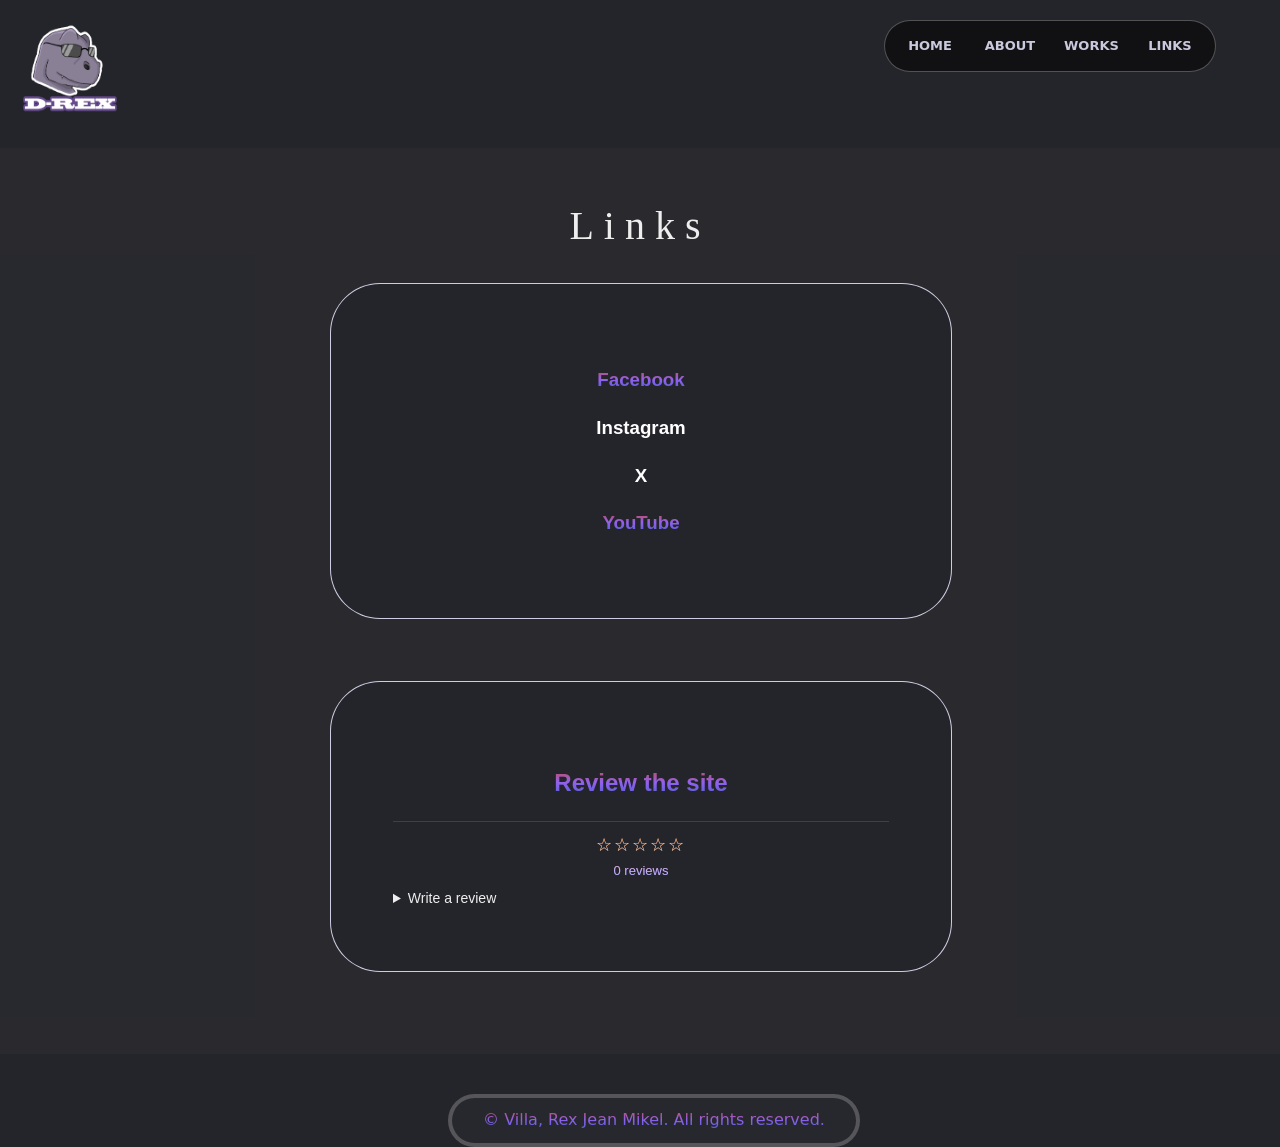
==== links.html @ 9adef067 "Add files via upload" ====
<!DOCTYPE html>
<html>
<head>
    <meta name="viewport" content="width=device-width, initial-scale=1.0"/>
    <meta charset="UTF-8" />
    <title>Links · Villa's Portfolio</title>
    <link rel="stylesheet" href="Styles/Style.css"/>
    <link rel="stylesheet" href="Styles/reviews.css"/>
    <link rel="icon" type="image/png" href="Images/logo.png"/>
</head>
<body>
    <header class="headerstyle">
        <div class="headline">
            <a href="index.html"><img src="Images/logo.png" alt="Logo" id="logo"></a>
        </div>
        <div>
            <nav class="navbar">
                <a class="navbuttons" href="index.html">HOME</a>
                <a class="navbuttons" href="about.html">ABOUT</a>
                <a class="navbuttons" href="works.html">WORKS</a>
                <a class="navbuttons" href="links.html">LINKS</a>
            </nav>
        </div>
    </header>

    <main class="mainpage">
        <h1>Links</h1>
        <section class="linksection">
            <div><a href="https://www.facebook.com/mikel.villa.7/"><h3><span>Facebook</span></h3></a></div>
            <div><a href="https://www.instagram.com/"><h3>Instagram</h3></a></div>
            <div><a href="https://x.com/"><h3>X</h3></a></div>
            <div><a href="https://www.youtube.com/@rexjeanmikelvilla"><h3><span>YouTube</span></h3></a></div>
        </section>

        <section class="linksection">
            <h2><span>Review the site</span></h2>
            <div class="review-slot" data-key="site"></div>
        </section>
    </main>

    <footer>
        <span>© Villa, Rex Jean Mikel. All rights reserved.</span>
    </footer>
    <script src="Scripts/reviews.js"></script>
</body>
</html>
---- Styles/Style.css ----
:root{
    --fg: #eeeeee;
    --bg: rgb(36, 37, 43);
    --muted: rgba(225, 223, 245, 0.897);
    --gradient: linear-gradient(to top,rgb(82, 95, 211), rgb(146, 97, 238), rgb(192, 75, 84));
    --main-font: Impact, serif;
    --sub-font: Verdana, sans-serif;
}

html, body {
    height: 100%;
}

#logo {
    width: 100px;
    height: 100px;
}

#logo:hover {
    transition: transform .3s ease-in;
    transform: rotate(360deg);
}

#logoRef {
    width: 250px;
    height: 250px;
}

#logoRef:hover {
    transition: transform .3s ease-in;
    transform: rotate(360deg);
}

main {
    font-family: Verdana, sans-serif;
    font-weight: 500;
    font-size: 16px;
}

h1 {
    font-family: var(--main-font);
    letter-spacing: 10px;
    font-size: 40px;
    font-weight: 500;
}

span {
    background: var(--gradient);
    -webkit-background-clip: text;
    background-clip: text;
    color: transparent;
}

section {
    text-align: center;
    max-width: 70%;
    margin: 20px;
    margin-left: 10%;
    margin-bottom: 5%;
    padding: 5%;
    background-color: var(--bg);
    border: 1px solid var(--muted);
    border-radius: 50px;
}

.others {
    max-width: 50%;
    margin-left: 20%;
}

body{
    margin:0;
    font-family: Inter, system-ui, -apple-system, Segoe UI, Roboto, Arial, sans-serif;
    background: var(--bg);
    color: var(--fg);
    line-height: 1.55;
    overflow-x: hidden;
}

.headerstyle {
    display: grid;
    grid-template-columns: 70% 30%;
    padding: 20px;
}

.navbar{
    position: fixed;
    z-index: 1000;
    right: 5%;
    display: grid;
    grid-template-columns: 25% 25% 25% 25%;
    align-content: right;
    text-align: center;
    padding: 5px;
    border: 1px solid rgba(114, 114, 114, 0.678);
    background: rgba(10, 10, 10, 0.705);
    border-radius: 999px;
    width: 25%;
}

.navbuttons{
    text-decoration:none;
    color: var(--muted);
    font-weight: 600;
    font-size: 13px;
    padding: 10px 14px;
    border-radius: 999px;
    transition: transform .15s ease, background .15s ease, color .15s ease;
}

.navbuttons:hover {
    transform: scale(1.3);
}

.nav-toggle{
    display:none;
    width: 40px;
    height: 40px;
    border-radius: 14px;
    border: 1px solid rgba(255,255,255,0.10);
    background: rgba(255,255,255,0.05);
    color: var(--fg);
}

.mainpage {
    background-color: rgba(58, 58, 58, 0.205);
    padding: 20px;
    height: auto;
}

.mainpage h1 {
    text-align: center;
}

.mainpage p {
    color: white;
    text-decoration: none;
    align-items: center;
    align-content: center;
    text-align: center;
}

.demovideo video {
    width: 80%;
    height: 80%;
    border: solid;
    border-color: var(--muted);
}

.trainingspic img {
    height: 30%;
    width: 50%;
}

.artexhibit {
    margin-top: 10%;
    padding-top: 60px;
    display: grid;
    grid-template-rows: 1fr 1fr 1fr;
    gap: 100px;
}

.artexhibitgrid {
    display: grid;
    margin-left: 15%;
    margin-right: 15%;
    align-content: center;
    grid-template-columns: 35% 65%;
    width: 60%;
    height: 30%;
}

.artexhibitgrid2 {
    display: grid;
    margin-left: 15%;
    margin-right: 15%;
    align-content: center;
    grid-template-columns: 65% 35%;
    width: 60%;
    height: 30%;
}

.artexhibittext {
    text-align: center;
    align-items: center;
    align-content: center;
    color: white;
    padding: 30px;
    background: rgba(125, 125, 126, 0.04);
}

.artexhibitdiv {
    border: solid;
    text-align: center;
    justify-content: center;
    background-color: #74747415;
    padding: 20px;
    width: 40%;
    min-width: 220px;
    height: 25%;
    min-height: 320px;
}

.artexhibitdiv a{
    color: white;
    text-decoration: none;
}

.artexhibitdiv:hover {
    transition: transform .15s ease, background .15s ease, color .15s ease;
    transform: scale(1.1);
}

.artexhibitdiv:hover img{
    transition: filter .15s ease, background .15s ease, color .15s ease;
    filter: blur(0px);
}

.artexhibitdiv img{
    height: 300px;
    width: 200px;
    filter: blur(1px);
    z-index: 1;
}

.artimage img{
	max-height:250px;
    height: auto;
	width: auto;
    max-width: 225px; 
	display: block;
    align-self: center;
}

.artimage video {
	height: auto;
	width: 650px;
}

.artstyle {
	display: grid;
	grid-template-columns: 1fr 1fr 1fr 1fr;
	justify-content:space-evenly;
    align-content: center;
    align-items: center;
	text-align:center;
	width: 100%;
	max-width: 100%;
	height: 100%;
	max-height: 100%;
}

.artstylevideo {
	display: block;
	justify-content:space-evenly;
    align-content: center;
    align-items: center;
	text-align:center;
	width: 100%;
	max-width: 1000px;
	height: 100%;
	max-height: 1500px;
    margin-left: 15%;
}

.artimage h3{
	text-align:center;
}

#shoepal {
    width: 400px;
    height: 400px;
    margin-left: 37%;
}

.items{
    align-self: center;
    align-content: center;
    align-items: center;
    text-align: center;
	padding:25px;
	border-radius:10px;
	margin: 15px;
    min-width: 225px;
    min-height: 30%;
}

.items img {
    margin-left: 15%;
}

.items img:hover {
    transition: transform .15s ease, background .15s ease, color .15s ease;
    transform: scale(1.1);
    border: solid;
    border: 3px solid rgba(255,255,255,0.10);
}

#disclaimer {
    font-size: 8px;
}

.linksection {
    max-width: 40%;
    margin-left: 25%;
}

.linksection a{
    color: white;
    text-decoration: none;
}

footer {
    text-align: center;
    align-items: center;
    align-content: center;
    gap: 8px;
    padding: 10px;
    border: 4px solid rgba(151, 151, 151, 0.418);
    background: rgba(125, 125, 126, 0.04);
    border-radius: 999px;
    margin-top: 40px;
    margin-left: 35%;
    margin-right: 35%;
    width: 30%;
}


@media (max-width: 768px) {
.headerstyle {
    grid-template-columns: 10% 90%;
    padding: 5px;
}

h1 {
    letter-spacing: 5px;
    font-size: 20px;
    font-weight: 500;
}

section {
    border-radius: 7px;
}

main {
    font-size: 10px;
}

.navbar {
    width: 65%;
    padding: 2px;
}

#logo {
    width: 70px;
    height: 70px;
}

#logoRef {
    width: 120px;
    height: 120px;
}

.navbuttons {
    font-size: 9px;
    padding: 6px 8px;
}

footer {
    font-size: 10px;
    width: 70%;
    margin-left: 13%;
}

.artexhibit{
    padding-top: 20px;
    grid-template-rows: 1fr 1fr 1fr;
    gap: 50px;
    margin-left: 10px;
}

.artexhibitdiv {
    margin-top: 20px;;
    padding: 20px;
    width: 10%;
    min-width: 80px;
    height: 15%;
    min-height: 120px;
}

.artexhibitdiv img {
    padding: 3px;
    width: 10%;
    min-width: 70px;
    height: 15%;
    min-height: 110px;
}

.artexhibittext {
    margin-left: 30px;
    padding: 30px;
    font-size: 9px;
}

.artexhibitgrid {
    margin-left: 5%;
    margin-right: 5%;
    grid-template-columns: 30% 70%;
    width: 90%;
    height: 30%;
}

.artexhibitgrid2 {
    margin-left: 5%;
    margin-right: 5%;
    align-content: center;
    grid-template-columns: 70% 30%;
    width: 90%;
    height: 30%;
}

.artimage img{
	max-height:110px;
    max-width: 160px;
}

.artimage video {
	height: auto;
	width: 400px;
}

.artstyle {
	grid-template-columns: 1fr 1fr;
	width: 100%;
	max-width: 100%;
	height: 100%;
	max-height: 100%;
}

.artstylevideo {
	width: 100%;
	max-width: 1000px;
	height: 100%;
	max-height: 1500px;
    margin-left: 5%;
}

.items{
	padding:10px;
	border-radius:10px;
	margin: 15px;
    min-width: 120px;
    min-height: 15%;
}

}
---- Styles/reviews.css ----
.review-slot {
    margin-top: 14px;
    padding-top: 10px;
    border-top: 1px solid rgba(255, 255, 255, 0.12);
    text-align: left;
    font-family: Verdana, sans-serif;
    font-size: 14px;
    color: var(--fg);
}
.rv-summary { text-align: center; margin-bottom: 6px; }
.rv-stars { color: #ffc857; letter-spacing: 2px; font-size: 18px; }
.rv-muted { color: rgba(225, 223, 245, 0.6); font-size: 13px; }

.rv-list {
    list-style: none;
    padding: 0;
    margin: 8px 0;
    max-height: 200px;
    overflow: auto;
}
.rv-list li {
    padding: 8px 10px;
    margin-bottom: 6px;
    background: rgba(0, 0, 0, 0.2);
    border-radius: 12px;
}
.rv-head { display: flex; gap: 8px; align-items: center; flex-wrap: wrap; }
.rv-head time { margin-left: auto; font-size: 12px; color: rgba(225, 223, 245, 0.5); }
.rv-list p { margin: 4px 0 0; white-space: pre-wrap; }
.rv-small { font-size: 14px; letter-spacing: 1px; }

.rv-slot details summary {
    cursor: pointer;
    text-align: center;
    color: var(--muted);
    font-weight: 600;
    padding: 6px;
}
.rv-form { display: flex; flex-direction: column; gap: 8px; margin-top: 8px; }
.rv-form input[type=text], .rv-form textarea {
    width: 100%;
    padding: 8px 10px;
    border-radius: 10px;
    border: 1px solid rgba(255, 255, 255, 0.15);
    background: rgba(0, 0, 0, 0.25);
    color: var(--fg);
    font: inherit;
}
.rv-form textarea { resize: vertical; }

.rv-stars-input {
    position: relative;
    display: flex;
    flex-direction: row-reverse;
    justify-content: center;
}
.rv-stars-input input { position: absolute; opacity: 0; pointer-events: none; }
.rv-stars-input label { font-size: 28px; color: #555; cursor: pointer; padding: 0 2px; }
.rv-stars-input label:hover,
.rv-stars-input label:hover ~ label,
.rv-stars-input input:checked ~ label { color: #ffc857; }

.rv-btn {
    align-self: center;
    padding: 8px 22px;
    border: 0;
    border-radius: 999px;
    background: var(--gradient);
    color: #fff;
    font-weight: 700;
    cursor: pointer;
}
.rv-notice { font-size: 13px; color: #ffb3b3; text-align: center; margin: 0; min-height: 0; }
.rv-thanks { font-size: 13px; color: #b6f0c8; text-align: center; margin: 4px 0 0; }
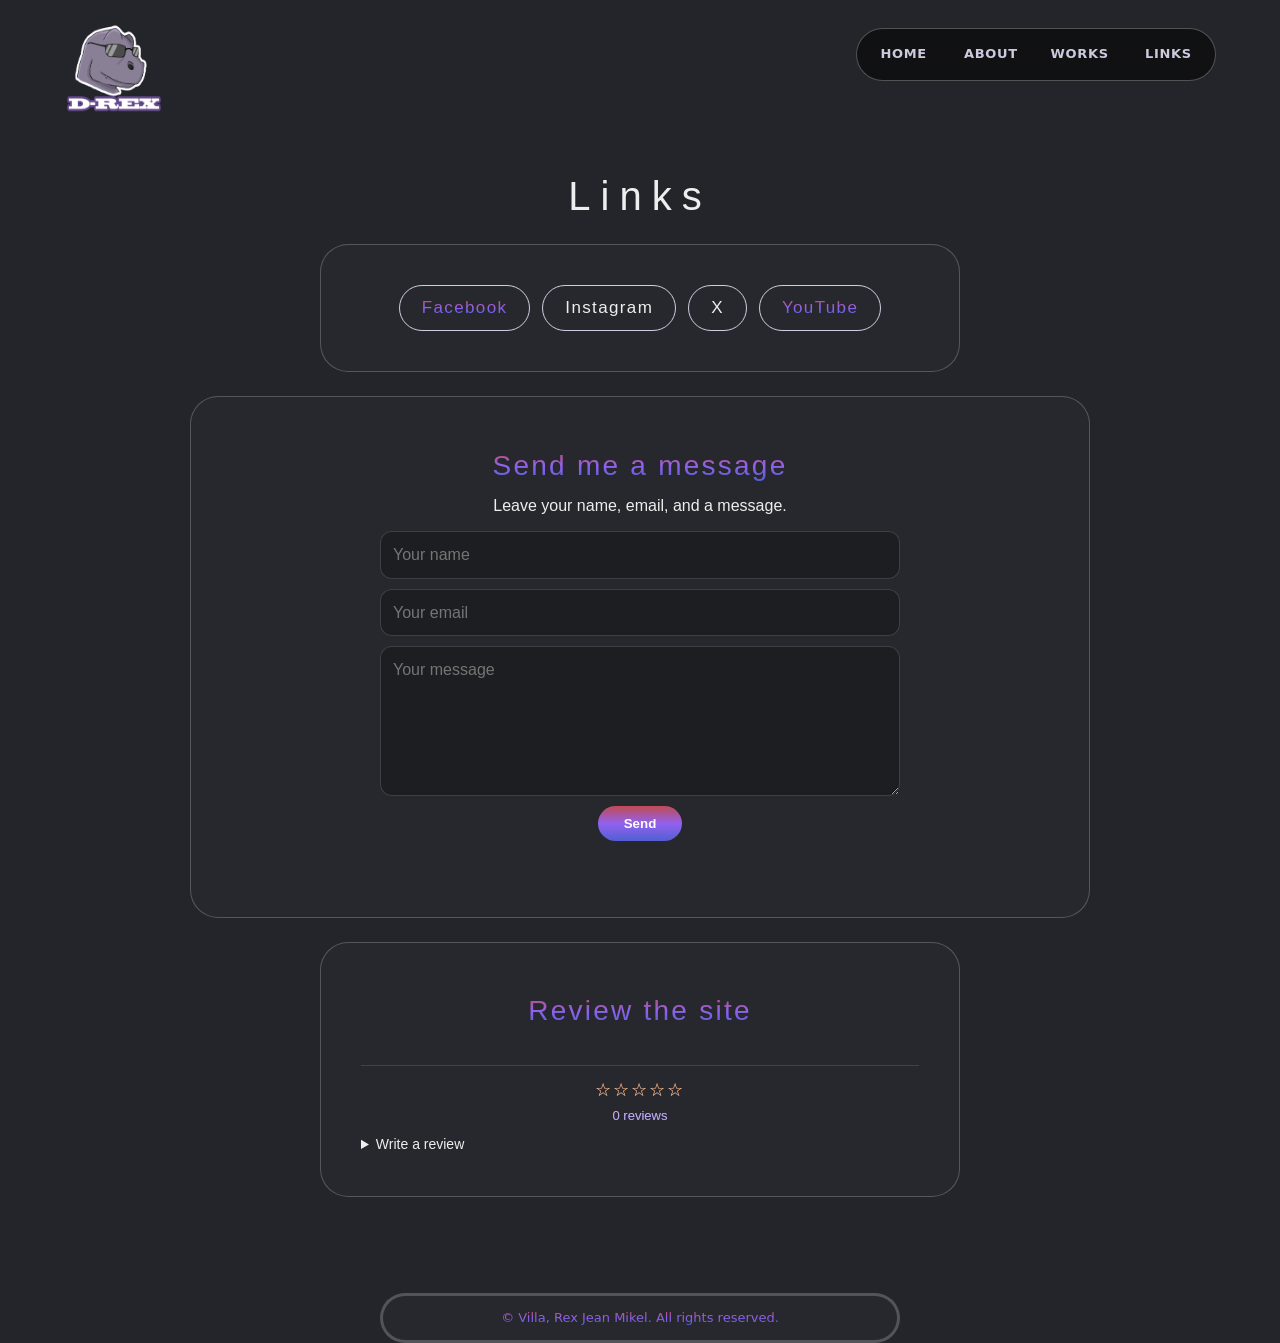
==== commit 0b2c454a: "Update links.html" ====
--- a/links.html
+++ b/links.html
@@ -1,5 +1,5 @@
 <!DOCTYPE html>
-<html>
+<html lang="en">
 <head>
     <meta name="viewport" content="width=device-width, initial-scale=1.0"/>
     <meta charset="UTF-8" />
@@ -7,6 +7,39 @@
     <link rel="stylesheet" href="Styles/Style.css"/>
     <link rel="stylesheet" href="Styles/reviews.css"/>
     <link rel="icon" type="image/png" href="Images/logo.png"/>
+    <style>
+        .msg-form {
+            display: flex;
+            flex-direction: column;
+            gap: 10px;
+            width: min(520px, 100%);
+            margin: 12px auto 0;
+        }
+        .msg-form input,
+        .msg-form textarea {
+            width: 100%;
+            padding: 10px 12px;
+            border-radius: 12px;
+            border: 1px solid rgba(255, 255, 255, 0.15);
+            background: rgba(0, 0, 0, 0.25);
+            color: var(--fg);
+            font: inherit;
+        }
+        .msg-form textarea { resize: vertical; }
+        .msg-form button {
+            align-self: center;
+            padding: 10px 26px;
+            border: 0;
+            border-radius: 999px;
+            background: var(--gradient);
+            color: #fff;
+            font-weight: 700;
+            cursor: pointer;
+        }
+        .msg-notice { min-height: 1.4em; font-size: 14px; margin: 6px 0 0; }
+        .msg-notice.ok { color: #b6f0c8; }
+        .msg-notice.err { color: #ffb3b3; }
+    </style>
 </head>
 <body>
     <header class="headerstyle">
@@ -25,11 +58,24 @@
 
     <main class="mainpage">
         <h1>Links</h1>
+
         <section class="linksection">
             <div><a href="https://www.facebook.com/mikel.villa.7/"><h3><span>Facebook</span></h3></a></div>
             <div><a href="https://www.instagram.com/"><h3>Instagram</h3></a></div>
             <div><a href="https://x.com/"><h3>X</h3></a></div>
             <div><a href="https://www.youtube.com/@rexjeanmikelvilla"><h3><span>YouTube</span></h3></a></div>
+        </section>
+
+        <section>
+            <h2><span>Send me a message</span></h2>
+            <p>Leave your name, email, and a message.</p>
+            <form class="msg-form" id="contact-form" novalidate>
+                <input type="text" name="name" maxlength="60" placeholder="Your name">
+                <input type="email" name="email" maxlength="120" placeholder="Your email">
+                <textarea name="message" maxlength="1000" rows="5" placeholder="Your message"></textarea>
+                <button type="submit">Send</button>
+                <p class="msg-notice" id="contact-notice" role="status"></p>
+            </form>
         </section>
 
         <section class="linksection">
@@ -41,6 +87,43 @@
     <footer>
         <span>© Villa, Rex Jean Mikel. All rights reserved.</span>
     </footer>
+
     <script src="Scripts/reviews.js"></script>
+    <script>
+    (function () {
+        var STORE = 'villa-portfolio-messages';
+        var form = document.getElementById('contact-form');
+        var notice = document.getElementById('contact-notice');
+
+        function load() {
+            try { return JSON.parse(localStorage.getItem(STORE)) || []; }
+            catch (e) { return []; }
+        }
+
+        form.addEventListener('submit', function (ev) {
+            ev.preventDefault();
+            var name = form.elements.name.value.trim();
+            var email = form.elements.email.value.trim();
+            var message = form.elements.message.value.trim();
+            var emailOk = /^[^\s@]+@[^\s@]+\.[^\s@]+$/.test(email);
+
+            if (!name || !emailOk || !message) {
+                notice.className = 'msg-notice err';
+                notice.textContent = 'Please fill in your name, a valid email, and a message.';
+                return;
+            }
+
+            try {
+                var all = load();
+                all.push({ name: name.slice(0, 60), email: email.slice(0, 120), message: message.slice(0, 1000), date: new Date().toISOString() });
+                localStorage.setItem(STORE, JSON.stringify(all));
+            } catch (e) { /* storage unavailable: still show the thanks message */ }
+
+            form.reset();
+            notice.className = 'msg-notice ok';
+            notice.textContent = 'Message sent! Thanks for reaching out.';
+        });
+    })();
+    </script>
 </body>
-</html>+</html>
--- a/Styles/Style.css
+++ b/Styles/Style.css
@@ -1,47 +1,71 @@
-:root{
+:root {
+    --bg: #24252b;
     --fg: #eeeeee;
-    --bg: rgb(36, 37, 43);
-    --muted: rgba(225, 223, 245, 0.897);
-    --gradient: linear-gradient(to top,rgb(82, 95, 211), rgb(146, 97, 238), rgb(192, 75, 84));
-    --main-font: Impact, serif;
-    --sub-font: Verdana, sans-serif;
-}
-
-html, body {
-    height: 100%;
-}
-
-#logo {
-    width: 100px;
-    height: 100px;
-}
-
-#logo:hover {
-    transition: transform .3s ease-in;
-    transform: rotate(360deg);
-}
-
-#logoRef {
-    width: 250px;
-    height: 250px;
-}
-
-#logoRef:hover {
-    transition: transform .3s ease-in;
-    transform: rotate(360deg);
-}
-
+    --muted: rgba(225, 223, 245, 0.9);
+    --gradient: linear-gradient(to top, rgb(82, 95, 211), rgb(146, 97, 238), rgb(192, 75, 84));
+    --violet: #9261ee;
+    --indigo: #525fd3;
+    --rose: #c04b54;
+    --gold: #ffc857;
+    --tint-violet: rgba(146, 97, 238, 0.18);
+    --glass: rgba(58, 58, 58, 0.2);
+    --glass-strong: rgba(10, 10, 10, 0.72);
+    --panel: rgba(125, 125, 126, 0.07);
+    --line: rgba(225, 223, 245, 0.25);
+    --line-soft: rgba(255, 255, 255, 0.1);
+    --shadow: 0 14px 34px rgba(0, 0, 0, 0.35);
+    --radius-lg: 28px;
+    --radius-md: 18px;
+    --radius-sm: 12px;
+    --font-display: Impact, 'Arial Narrow', sans-serif;
+    --font-body: Verdana, sans-serif;
+    --font-ui: Inter, system-ui, -apple-system, 'Segoe UI', Roboto, Arial, sans-serif;
+    --ease: cubic-bezier(0.2, 0.7, 0.3, 1);
+}
+*,
+*::before,
+*::after {
+    box-sizing: border-box;
+}
+ 
+html {
+    -webkit-text-size-adjust: 100%;
+}
+ 
+body {
+    margin: 0;
+    min-height: 100vh;
+    font-family: var(--font-ui);
+    background: var(--bg);
+    color: var(--fg);
+    line-height: 1.6;
+    overflow-x: hidden;
+}
+ 
+img,
+video {
+    display: block;
+    max-width: 100%;
+    height: auto;
+}
+ 
+a {
+    color: inherit;
+}
+ 
+a:focus-visible,
+input:focus-visible,
+textarea:focus-visible,
+button:focus-visible {
+    outline: 2px solid var(--violet);
+    outline-offset: 3px;
+}
+ 
 main {
-    font-family: Verdana, sans-serif;
+    font-family: var(--font-body);
+    font-size: 15px;
     font-weight: 500;
-    font-size: 16px;
-}
-
-h1 {
-    font-family: var(--main-font);
-    letter-spacing: 10px;
-    font-size: 40px;
-    font-weight: 500;
+    padding: 16px 0 40px;
 }
 
 span {
@@ -51,406 +75,411 @@
     color: transparent;
 }
 
-section {
-    text-align: center;
-    max-width: 70%;
-    margin: 20px;
-    margin-left: 10%;
-    margin-bottom: 5%;
-    padding: 5%;
-    background-color: var(--bg);
-    border: 1px solid var(--muted);
-    border-radius: 50px;
-}
-
-.others {
-    max-width: 50%;
-    margin-left: 20%;
-}
-
-body{
-    margin:0;
-    font-family: Inter, system-ui, -apple-system, Segoe UI, Roboto, Arial, sans-serif;
-    background: var(--bg);
-    color: var(--fg);
-    line-height: 1.55;
-    overflow-x: hidden;
+h1,
+h2,
+h3 {
+    font-family: var(--font-display);
+    font-weight: 500;
+    line-height: 1.2;
+    margin: 0.4em 0;
+}
+ 
+h1 {
+    font-size: clamp(24px, 6vw, 40px);
+    letter-spacing: clamp(3px, 1vw, 10px);
+    text-align: center;
+}
+ 
+h2 {
+    font-size: clamp(20px, 4.5vw, 28px);
+    letter-spacing: 0.08em;
+}
+ 
+h3 {
+    font-size: 18px;
+    letter-spacing: 0.05em;
+}
+ 
+p {
+    margin: 0.6em 0;
 }
 
 .headerstyle {
+    display: flex;
+    flex-direction: column;
+    align-items: center;
+    gap: 16px;
+    padding: 16px 5%;
+}
+ 
+.headline {
+    display: flex;
+}
+ 
+#logo {
+    width: 72px;
+    height: 72px;
+    transition: transform 0.4s var(--ease);
+}
+ 
+#logo:hover {
+    transform: rotate(360deg);
+}
+ 
+.navbar {
+    position: static;
     display: grid;
-    grid-template-columns: 70% 30%;
-    padding: 20px;
-}
-
-.navbar{
-    position: fixed;
-    z-index: 1000;
-    right: 5%;
-    display: grid;
-    grid-template-columns: 25% 25% 25% 25%;
-    align-content: right;
-    text-align: center;
+    grid-template-columns: repeat(4, 1fr);
+    gap: 4px;
+    width: 100%;
+    max-width: 420px;
     padding: 5px;
-    border: 1px solid rgba(114, 114, 114, 0.678);
-    background: rgba(10, 10, 10, 0.705);
+    border: 1px solid rgba(114, 114, 114, 0.68);
+    background: var(--glass-strong);
     border-radius: 999px;
-    width: 25%;
-}
-
-.navbuttons{
-    text-decoration:none;
+    text-align: center;
+    backdrop-filter: blur(10px);
+}
+ 
+.navbuttons {
+    display: block;
+    text-decoration: none;
     color: var(--muted);
     font-weight: 600;
-    font-size: 13px;
-    padding: 10px 14px;
+    font-size: 12px;
+    letter-spacing: 0.05em;
+    padding: 9px 4px;
     border-radius: 999px;
-    transition: transform .15s ease, background .15s ease, color .15s ease;
-}
-
+    transition: transform 0.2s var(--ease), background 0.2s, color 0.2s;
+}
+ 
 .navbuttons:hover {
-    transform: scale(1.3);
-}
-
-.nav-toggle{
-    display:none;
-    width: 40px;
-    height: 40px;
-    border-radius: 14px;
-    border: 1px solid rgba(255,255,255,0.10);
-    background: rgba(255,255,255,0.05);
-    color: var(--fg);
-}
-
-.mainpage {
-    background-color: rgba(58, 58, 58, 0.205);
-    padding: 20px;
+    color: #fff;
+    background: rgba(255, 255, 255, 0.08);
+    transform: scale(1.05);
+}
+
+main section {
+    width: min(900px, 90%);
+    margin: 24px auto;
+    padding: clamp(20px, 4vw, 40px);
+    background: var(--glass);
+    border: 1px solid var(--line);
+    border-radius: var(--radius-lg);
+    text-align: center;
+}
+ 
+main section p {
+    max-width: 70ch;
+    margin-left: auto;
+    margin-right: auto;
+}
+ 
+.demovideo {
+    display: flex;
+    justify-content: center;
+}
+ 
+.demovideo video {
+    width: min(100%, 800px);
     height: auto;
-}
-
-.mainpage h1 {
-    text-align: center;
-}
-
-.mainpage p {
-    color: white;
-    text-decoration: none;
-    align-items: center;
-    align-content: center;
-    text-align: center;
-}
-
-.demovideo video {
-    width: 80%;
-    height: 80%;
-    border: solid;
-    border-color: var(--muted);
+    border: 1px solid var(--line);
+    border-radius: var(--radius-md);
+}
+ 
+#logoRef {
+    width: 160px;
+    height: 160px;
+    margin: 12px auto;
+    transition: transform 0.4s var(--ease);
+}
+ 
+#logoRef:hover {
+    transform: rotate(360deg);
 }
 
 .trainingspic img {
-    height: 30%;
-    width: 50%;
+    width: min(60%, 360px);
+    margin: 12px auto 0;
+    border-radius: var(--radius-sm);
 }
 
 .artexhibit {
-    margin-top: 10%;
-    padding-top: 60px;
-    display: grid;
-    grid-template-rows: 1fr 1fr 1fr;
-    gap: 100px;
-}
-
-.artexhibitgrid {
-    display: grid;
-    margin-left: 15%;
-    margin-right: 15%;
-    align-content: center;
-    grid-template-columns: 35% 65%;
-    width: 60%;
-    height: 30%;
-}
-
+    display: flex;
+    flex-direction: column;
+    gap: 28px;
+    width: min(1100px, 92%);
+    margin: 24px auto 0;
+}
+ 
+.artexhibitgrid,
 .artexhibitgrid2 {
     display: grid;
-    margin-left: 15%;
-    margin-right: 15%;
-    align-content: center;
-    grid-template-columns: 65% 35%;
-    width: 60%;
-    height: 30%;
-}
-
+    grid-template-columns: 1fr;
+    gap: 16px;
+    align-items: stretch;
+}
+ 
+.artexhibitdiv {
+    order: -1; 
+    display: flex;
+    align-items: center;
+    justify-content: center;
+    padding: 16px;
+    background: var(--panel);
+    border: 1px solid var(--line-soft);
+    border-radius: var(--radius-md);
+    transition: transform 0.3s var(--ease), box-shadow 0.3s var(--ease);
+}
+ 
+.artexhibitdiv:hover {
+    transform: translateY(-4px);
+    box-shadow: var(--shadow);
+}
+ 
+.artexhibitdiv a {
+    display: flex;
+    flex-direction: column;
+    align-items: center;
+    gap: 10px;
+    width: 100%;
+    color: #fff;
+    text-decoration: none;
+    text-align: center;
+}
+ 
+.artexhibitdiv img {
+    width: 100%;
+    max-width: 240px;
+    height: 240px;
+    object-fit: cover;
+    border-radius: var(--radius-sm);
+    filter: blur(1px);
+    transition: filter 0.3s;
+}
+ 
+.artexhibitdiv:hover img {
+    filter: blur(0);
+}
+ 
+.artexhibitdiv span {
+    font-family: var(--font-display);
+    font-size: 18px;
+    letter-spacing: 0.08em;
+}
+ 
 .artexhibittext {
-    text-align: center;
+    display: flex;
+    flex-direction: column;
+    justify-content: center;
+    padding: 24px;
+    background: rgba(125, 125, 126, 0.06);
+    border-radius: var(--radius-md);
+    color: rgba(255, 255, 255, 0.92);
+    line-height: 1.7;
+    text-align: center;
+}
+
+.artstyle,
+.artstylevideo {
+    display: grid;
+    grid-template-columns: 1fr;
+    gap: 24px;
+    width: min(1100px, 92%);
+    margin: 24px auto;
+}
+ 
+.artstylevideo {
+    width: min(900px, 92%);
+}
+ 
+.items {
+    display: flex;
+    flex-direction: column;
     align-items: center;
-    align-content: center;
-    color: white;
-    padding: 30px;
+    padding: 20px;
+    text-align: center;
+    background: var(--panel);
+    border: 1px solid var(--line-soft);
+    border-radius: var(--radius-md);
+    transition: transform 0.3s var(--ease), box-shadow 0.3s var(--ease);
+}
+ 
+.items:hover {
+    transform: translateY(-4px);
+    box-shadow: var(--shadow);
+}
+ 
+.items h3 {
+    margin: 12px 0 6px;
+}
+ 
+.items p {
+    margin: 0;
+    font-size: 14px;
+    color: rgba(255, 255, 255, 0.85);
+}
+ 
+.artimage {
+    width: 100%;
+}
+ 
+.artimage img {
+    width: 100%;
+    height: 240px;
+    object-fit: contain;
+    border-radius: var(--radius-sm);
+    background: rgba(0, 0, 0, 0.25);
+}
+ 
+.artimage video {
+    width: 100%;
+    aspect-ratio: 16 / 9;
+    object-fit: contain;
+    border-radius: var(--radius-sm);
+    background: rgba(0, 0, 0, 0.25);
+}
+ 
+#shoepal {
+    width: min(360px, 80%);
+    height: auto;
+    margin: 0 auto;
+}
+
+.linksection {
+    display: flex;
+    flex-wrap: wrap;
+    justify-content: center;
+    gap: 12px;
+    width: min(640px, 90%);
+    margin: 24px auto;
+    text-align: center;
+}
+ 
+.linksection > div:not(.review-slot) {
+    display: inline-block;
+}
+ 
+.linksection > div > a {
+    display: block;
+    padding: 12px 22px;
+    border: 1px solid var(--muted);
+    border-radius: 999px;
+    text-decoration: none;
+    transition: transform 0.2s var(--ease), background 0.2s;
+}
+ 
+.linksection > div > a:hover {
+    transform: scale(1.06);
+    background: var(--tint-violet);
+}
+ 
+.linksection h3 {
+    margin: 0;
+    font-size: 17px;
+    letter-spacing: 0.08em;
+}
+ 
+.linksection h2,
+.linksection > .review-slot {
+    flex-basis: 100%;
+}
+ 
+footer {
+    width: min(520px, 88%);
+    margin: 32px auto 0;
+    padding: 12px 20px;
+    text-align: center;
+    font-size: 13px;
+    border: 3px solid rgba(151, 151, 151, 0.4);
+    border-radius: 999px;
     background: rgba(125, 125, 126, 0.04);
 }
-
-.artexhibitdiv {
-    border: solid;
-    text-align: center;
-    justify-content: center;
-    background-color: #74747415;
-    padding: 20px;
-    width: 40%;
-    min-width: 220px;
-    height: 25%;
-    min-height: 320px;
-}
-
-.artexhibitdiv a{
-    color: white;
-    text-decoration: none;
-}
-
-.artexhibitdiv:hover {
-    transition: transform .15s ease, background .15s ease, color .15s ease;
-    transform: scale(1.1);
-}
-
-.artexhibitdiv:hover img{
-    transition: filter .15s ease, background .15s ease, color .15s ease;
-    filter: blur(0px);
-}
-
-.artexhibitdiv img{
-    height: 300px;
-    width: 200px;
-    filter: blur(1px);
-    z-index: 1;
-}
-
-.artimage img{
-	max-height:250px;
-    height: auto;
-	width: auto;
-    max-width: 225px; 
-	display: block;
-    align-self: center;
-}
-
-.artimage video {
-	height: auto;
-	width: 650px;
-}
-
-.artstyle {
-	display: grid;
-	grid-template-columns: 1fr 1fr 1fr 1fr;
-	justify-content:space-evenly;
-    align-content: center;
-    align-items: center;
-	text-align:center;
-	width: 100%;
-	max-width: 100%;
-	height: 100%;
-	max-height: 100%;
-}
-
-.artstylevideo {
-	display: block;
-	justify-content:space-evenly;
-    align-content: center;
-    align-items: center;
-	text-align:center;
-	width: 100%;
-	max-width: 1000px;
-	height: 100%;
-	max-height: 1500px;
-    margin-left: 15%;
-}
-
-.artimage h3{
-	text-align:center;
-}
-
-#shoepal {
-    width: 400px;
-    height: 400px;
-    margin-left: 37%;
-}
-
-.items{
-    align-self: center;
-    align-content: center;
-    align-items: center;
-    text-align: center;
-	padding:25px;
-	border-radius:10px;
-	margin: 15px;
-    min-width: 225px;
-    min-height: 30%;
-}
-
-.items img {
-    margin-left: 15%;
-}
-
-.items img:hover {
-    transition: transform .15s ease, background .15s ease, color .15s ease;
-    transform: scale(1.1);
-    border: solid;
-    border: 3px solid rgba(255,255,255,0.10);
-}
-
-#disclaimer {
-    font-size: 8px;
-}
-
-.linksection {
-    max-width: 40%;
-    margin-left: 25%;
-}
-
-.linksection a{
-    color: white;
-    text-decoration: none;
-}
-
-footer {
-    text-align: center;
-    align-items: center;
-    align-content: center;
-    gap: 8px;
-    padding: 10px;
-    border: 4px solid rgba(151, 151, 151, 0.418);
-    background: rgba(125, 125, 126, 0.04);
-    border-radius: 999px;
-    margin-top: 40px;
-    margin-left: 35%;
-    margin-right: 35%;
-    width: 30%;
-}
-
-
-@media (max-width: 768px) {
-.headerstyle {
-    grid-template-columns: 10% 90%;
-    padding: 5px;
-}
-
-h1 {
-    letter-spacing: 5px;
-    font-size: 20px;
-    font-weight: 500;
-}
-
-section {
-    border-radius: 7px;
-}
-
-main {
-    font-size: 10px;
-}
-
-.navbar {
-    width: 65%;
-    padding: 2px;
-}
-
-#logo {
-    width: 70px;
-    height: 70px;
-}
-
-#logoRef {
-    width: 120px;
-    height: 120px;
-}
-
-.navbuttons {
-    font-size: 9px;
-    padding: 6px 8px;
-}
-
-footer {
-    font-size: 10px;
-    width: 70%;
-    margin-left: 13%;
-}
-
-.artexhibit{
-    padding-top: 20px;
-    grid-template-rows: 1fr 1fr 1fr;
-    gap: 50px;
-    margin-left: 10px;
-}
-
-.artexhibitdiv {
-    margin-top: 20px;;
-    padding: 20px;
-    width: 10%;
-    min-width: 80px;
-    height: 15%;
-    min-height: 120px;
-}
-
-.artexhibitdiv img {
-    padding: 3px;
-    width: 10%;
-    min-width: 70px;
-    height: 15%;
-    min-height: 110px;
-}
-
-.artexhibittext {
-    margin-left: 30px;
-    padding: 30px;
-    font-size: 9px;
-}
-
-.artexhibitgrid {
-    margin-left: 5%;
-    margin-right: 5%;
-    grid-template-columns: 30% 70%;
-    width: 90%;
-    height: 30%;
-}
-
-.artexhibitgrid2 {
-    margin-left: 5%;
-    margin-right: 5%;
-    align-content: center;
-    grid-template-columns: 70% 30%;
-    width: 90%;
-    height: 30%;
-}
-
-.artimage img{
-	max-height:110px;
-    max-width: 160px;
-}
-
-.artimage video {
-	height: auto;
-	width: 400px;
-}
-
-.artstyle {
-	grid-template-columns: 1fr 1fr;
-	width: 100%;
-	max-width: 100%;
-	height: 100%;
-	max-height: 100%;
-}
-
-.artstylevideo {
-	width: 100%;
-	max-width: 1000px;
-	height: 100%;
-	max-height: 1500px;
-    margin-left: 5%;
-}
-
-.items{
-	padding:10px;
-	border-radius:10px;
-	margin: 15px;
-    min-width: 120px;
-    min-height: 15%;
-}
-
-}+ 
+@media (min-width: 600px) {
+    .artstyle {
+        grid-template-columns: repeat(2, 1fr);
+    }
+}
+ 
+@media (min-width: 769px) {
+    main {
+        font-size: 16px;
+    }
+ 
+    .headerstyle {
+        flex-direction: row;
+        justify-content: flex-start;
+        padding: 20px 5%;
+        gap: 0;
+    }
+ 
+    #logo {
+        width: 100px;
+        height: 100px;
+    }
+
+    .navbar {
+        position: fixed;
+        top: 28px;
+        right: 5%;
+        z-index: 1000;
+        width: min(360px, 30vw);
+        max-width: none;
+    }
+ 
+    .navbuttons {
+        font-size: 13px;
+        padding: 10px 14px;
+    }
+ 
+    .artexhibitgrid {
+        grid-template-columns: minmax(200px, 1fr) 1.6fr;
+    }
+ 
+    .artexhibitgrid2 {
+        grid-template-columns: 1.6fr minmax(200px, 1fr);
+    }
+ 
+    .artexhibitgrid .artexhibitdiv,
+    .artexhibitgrid2 .artexhibitdiv {
+        order: 0;
+    }
+ 
+    .artexhibitdiv img {
+        height: 260px;
+    }
+ 
+    .artexhibitdiv span {
+        font-size: 20px;
+    }
+ 
+    .artstyle {
+        grid-template-columns: repeat(3, 1fr);
+    }
+ 
+    #logoRef {
+        width: 240px;
+        height: 240px;
+    }
+ 
+    .linksection > div:not(.review-slot) {
+        display: inline-block;
+    }
+}
+ 
+@media (min-width: 1000px) {
+    .artimage img {
+        height: 260px;
+    }
+}
+ 
+@media (prefers-reduced-motion: reduce) {
+    *,
+    *::before,
+    *::after {
+        transition-duration: 0.01ms !important;
+        animation-duration: 0.01ms !important;
+        scroll-behavior: auto !important;
+    }
+}
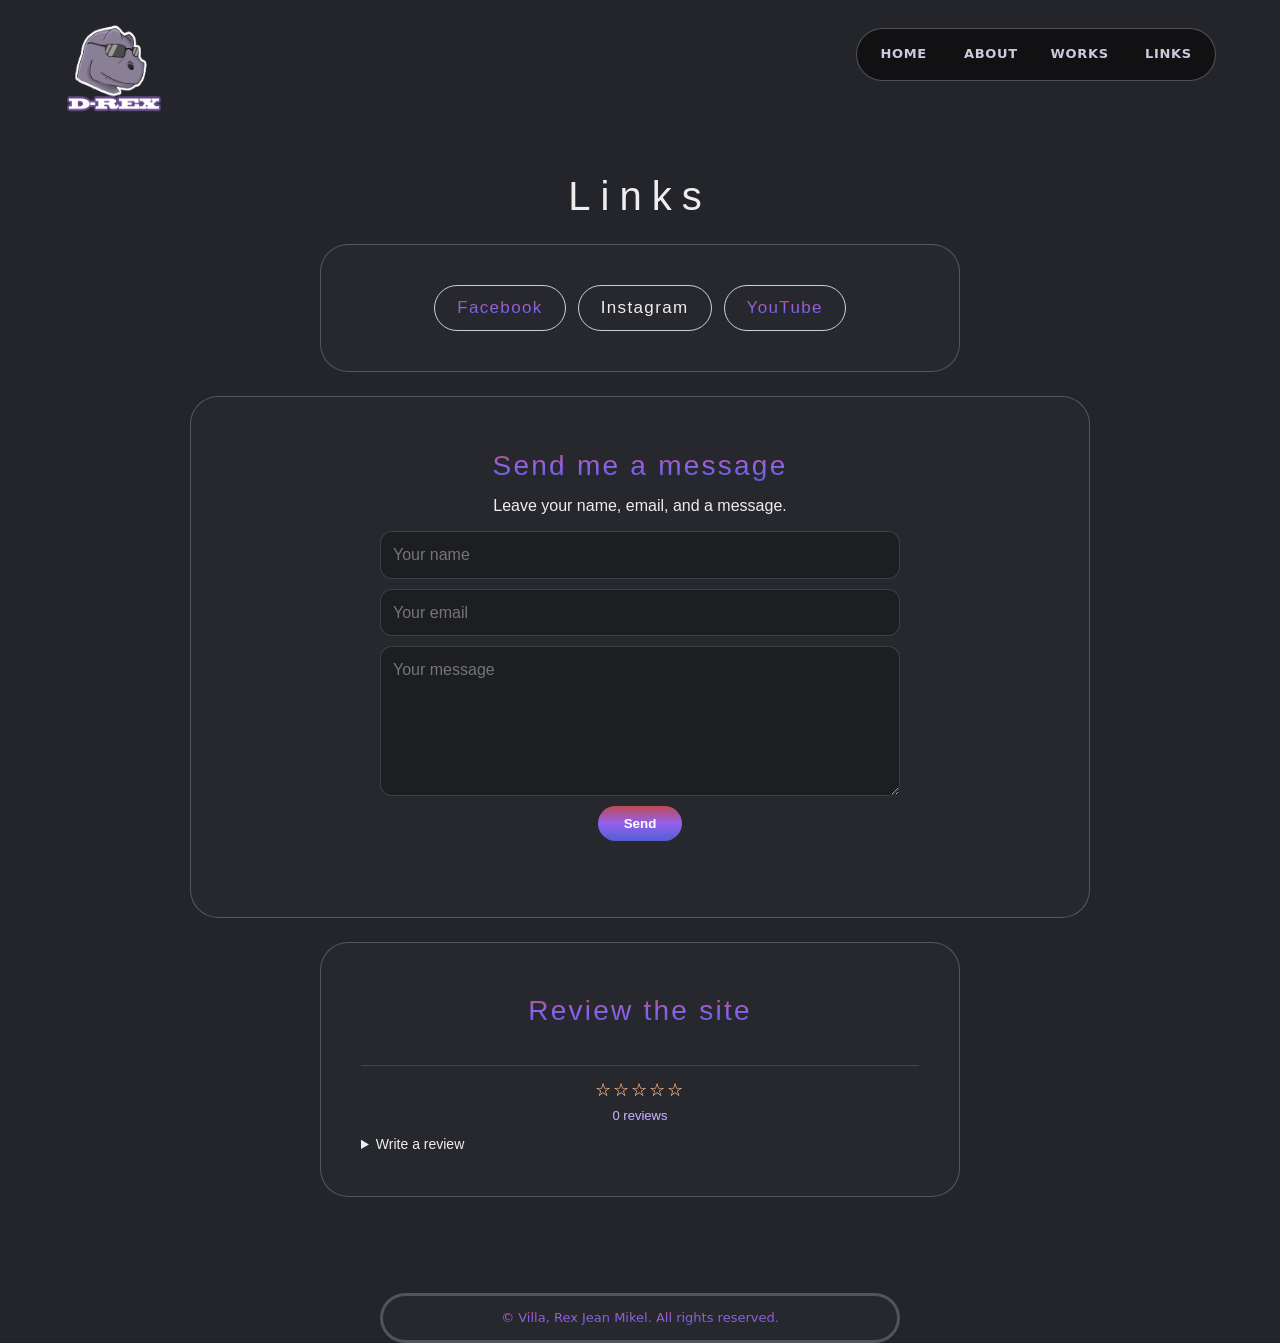
==== commit d1048ede: "Fix HTML encoding issues in links.html" ====
--- a/links.html
+++ b/links.html
@@ -62,7 +62,6 @@
         <section class="linksection">
             <div><a href="https://www.facebook.com/mikel.villa.7/"><h3><span>Facebook</span></h3></a></div>
             <div><a href="https://www.instagram.com/"><h3>Instagram</h3></a></div>
-            <div><a href="https://x.com/"><h3>X</h3></a></div>
             <div><a href="https://www.youtube.com/@rexjeanmikelvilla"><h3><span>YouTube</span></h3></a></div>
         </section>
 
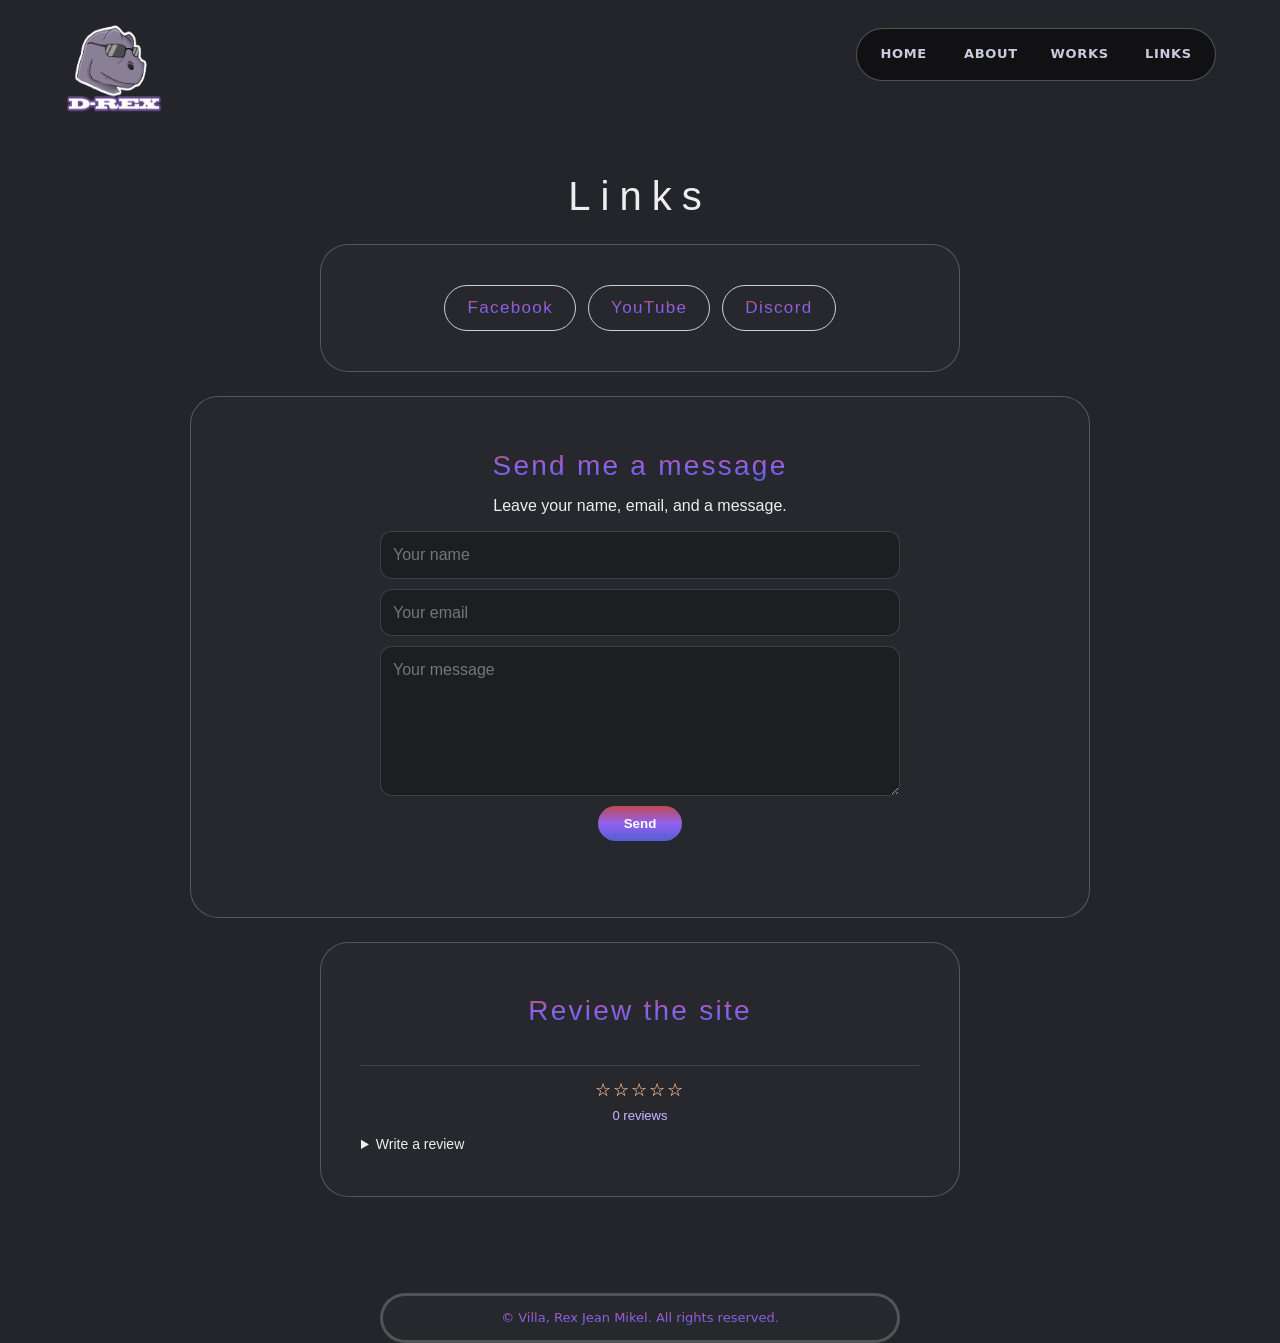
==== commit 8f8bba4f: "Modify links section and remove duplicates Updated links section to include Discord and removed dupl" ====
--- a/links.html
+++ b/links.html
@@ -61,8 +61,8 @@
 
         <section class="linksection">
             <div><a href="https://www.facebook.com/mikel.villa.7/"><h3><span>Facebook</span></h3></a></div>
-            <div><a href="https://www.instagram.com/"><h3>Instagram</h3></a></div>
             <div><a href="https://www.youtube.com/@rexjeanmikelvilla"><h3><span>YouTube</span></h3></a></div>
+            <div><a href="https://discord.com/users/1376824783785820180" target="_blank" rel="noopener"><h3><span>Discord</span></h3></a></div>
         </section>
 
         <section>
